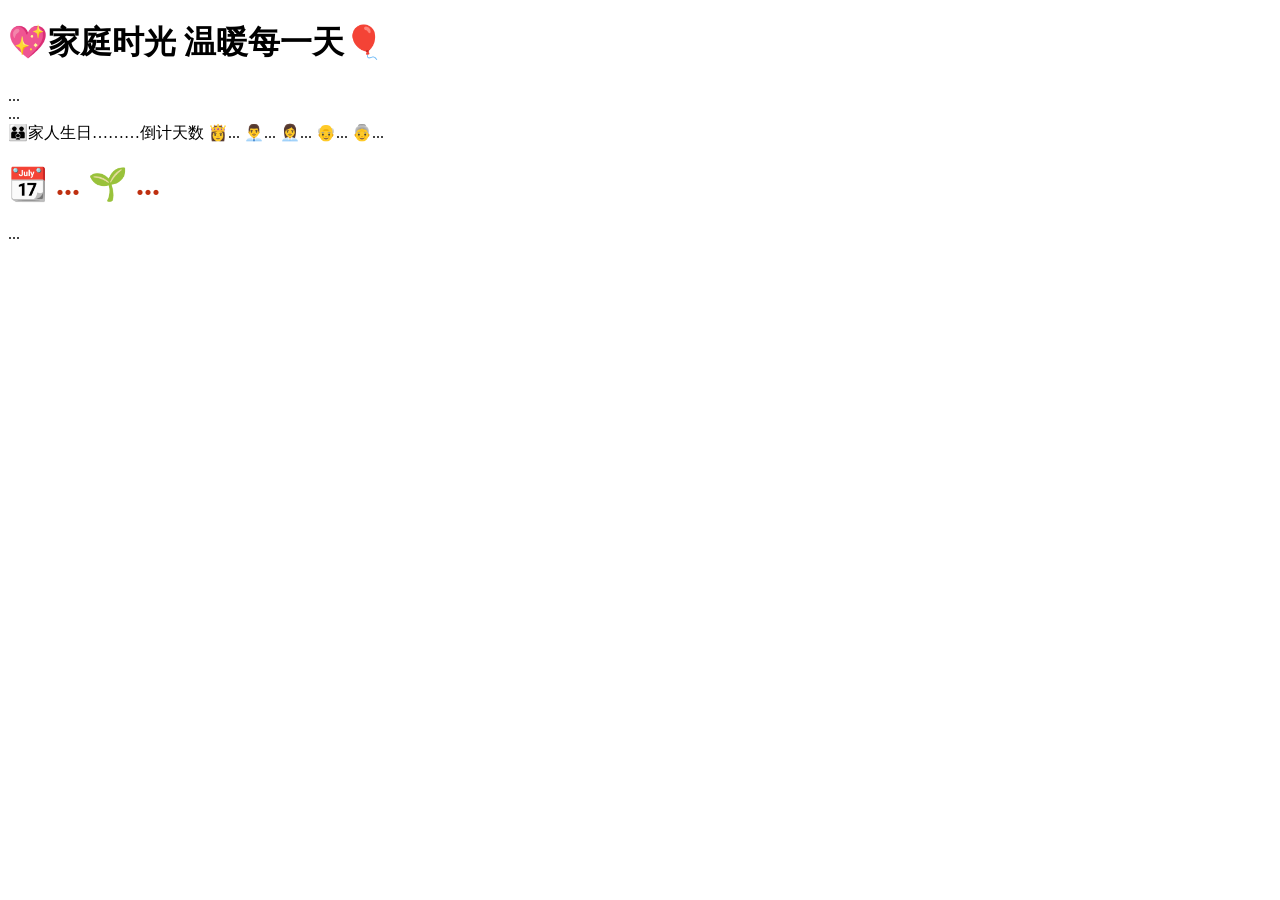
==== fivebirth.html @ 14c6a1b0 "Add files via upload" ====
<!DOCTYPE html>
<html lang="zh-CN">
<head>
    <meta charset="UTF-8">
    <meta name="viewport" content="width=device-width, initial-scale=1.0">	
    <link rel="stylesheet" href="./css/fivebirth.css">
    <title>家人生日</title>
</head>
<body>

    <div class="container">
        <h1>💖家庭时光 温暖每一天🎈</h1>
        <div id = 'birth-msg'>...</div>

        <div id="main-msg" class = "main-msg">...</div>
	
        <div class="time-info">
			<span>👪<span>家人生日………倒计天数</span></span>
            <span>👸<span id="birth0">...</span></span>
            <span>👨‍💼<span id="birth1">...</span></span>
			<span>👩‍💼<span id="birth2">...</span></span>
			<span>👴<span id="birth3">...</span></span>
			<span>👵<span id="birth4">...</span></span>			
		<h1 style="color:#bf3010;">📆 <span id="today">...</span> 🌱 <span id="week">...</span></h1>	
        </div>
        <div class="footer" id="footer">...</div>
    </div>
	<script src="./js/fivebirth.js"></script>
</body>
</html>
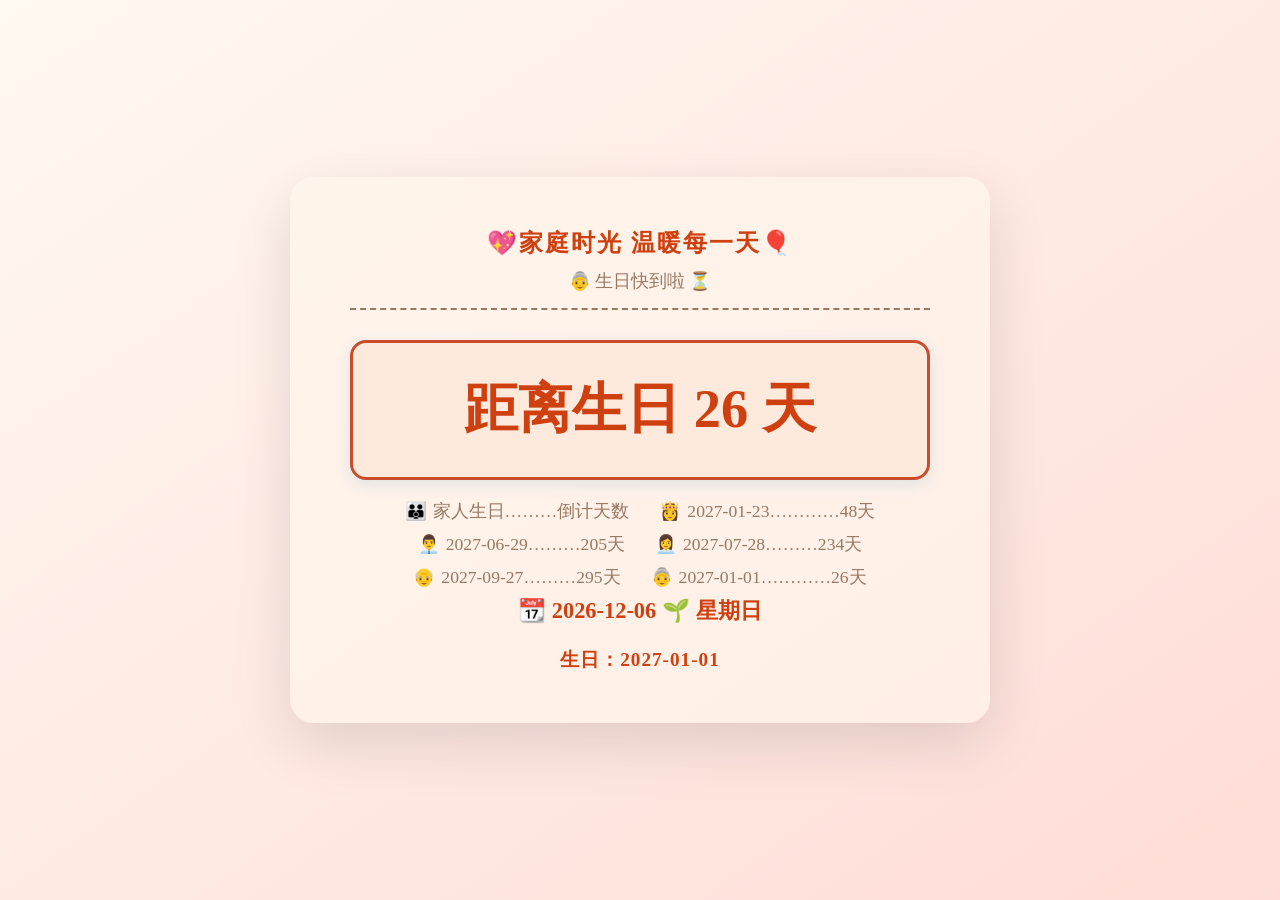
==== commit 62c95f2a: "Add files via upload" ====
--- a/fivebirth.html
+++ b/fivebirth.html
@@ -20,8 +20,8 @@
             <span>👨‍💼<span id="birth1">...</span></span>
 			<span>👩‍💼<span id="birth2">...</span></span>
 			<span>👴<span id="birth3">...</span></span>
-			<span>👵<span id="birth4">...</span></span>			
-		<h1 style="color:#bf3010;">📆 <span id="today">...</span> 🌱 <span id="week">...</span></h1>	
+			<span>👵<span id="birth4">...</span></span>
+			<span class="thisDay">📆<span id="today">...</span>🌱<span id="week">...</span></span>
         </div>
         <div class="footer" id="footer">...</div>
     </div>
--- a/css/fivebirth.css
+++ b/css/fivebirth.css
@@ -0,0 +1,119 @@
+        * {
+            margin: 0;
+            padding: 0;
+            box-sizing: border-box;
+        }
+
+        body {
+            font-family: 'Microsoft YaHei', Consolas;
+            color: #cf4010;
+            background: linear-gradient(145deg, #fff9f0 0%, #FFDCD7 100%);
+            min-height: 100vh;
+            display: flex;
+            flex-direction: column;
+            align-items: center;
+            justify-content: center;
+            padding: 20px;
+        }
+
+        .container {
+            background: rgba(255, 245, 235, 0.7);
+            border-radius: 24px;
+            padding: 50px 60px;
+            box-shadow: 0 20px 60px rgba(0, 0, 0, 0.12);
+            transition: all 0.3s ease;
+            max-width: 700px;
+            width: 100%;
+            text-align: center;
+        }
+
+        h1 {
+            font-size: 1.5rem;
+            font-weight: 600;
+            margin-bottom: 10px;
+            letter-spacing: 2px;
+        }
+
+        #birth-msg {
+            color: #987763;
+            /* opacity: 0.8; */
+            font-size: 1.1rem;
+            margin-bottom: 30px;
+            border-bottom: 2px dashed #987763;
+            padding-bottom: 15px;
+        }
+
+        #main-msg {
+            padding: 30px 20px;
+            border-radius: 16px;
+            transition: all 0.4s ease;
+            margin: 10px 0 20px 0;
+            min-height: 140px;
+            display: flex;
+            align-items: center;
+            justify-content: center;
+        }
+
+        .main-msg { 
+            font-size: 3.4rem;
+            font-weight: 700;
+            background: #feeadd;
+            border: 3px solid #ca4d2b;
+            box-shadow: 0 4px 15px rgba(26, 140, 216, 0.15);
+        }
+
+        .time-info {
+            font-family: Consolas;
+            color: #987763;
+            /* opacity: 0.8; */
+            font-size: 1.1rem;
+            margin: 15px 0 25px 0;
+            padding: 10px 30px;
+            border-radius: 12px;
+            display: flex;
+            justify-content: center;
+			line-height: 0.2rem;
+            gap: 30px;
+            flex-wrap: wrap;
+        }
+
+        .time-info span {
+            display: inline-flex;
+            align-items: center;
+            gap: 6px;
+        }
+		.thisDay{
+			color:#cf4010;
+			font-size: 1.4rem;
+			font-weight: 700;
+		}
+        .footer {
+            font-size: 1.2rem;
+			font-weight: 700;
+            letter-spacing: 1px;
+        }
+
+
+        /* 响应式 */
+        @media (max-width: 600px) {
+            .container {
+                padding: 30px 20px;
+            }
+            #display {
+                font-size: 2.8rem;
+                min-height: 100px;
+                padding: 20px 10px;
+            }
+            .time-info {
+                flex-direction: column;
+                line-height: 1.6rem;
+                gap: 10px;
+                align-items: center;
+            }
+			.main-msg {
+            font-size: 2.4rem;
+			}
+			.thisDay {
+			font-size: 1.1rem;
+		}
+        }
